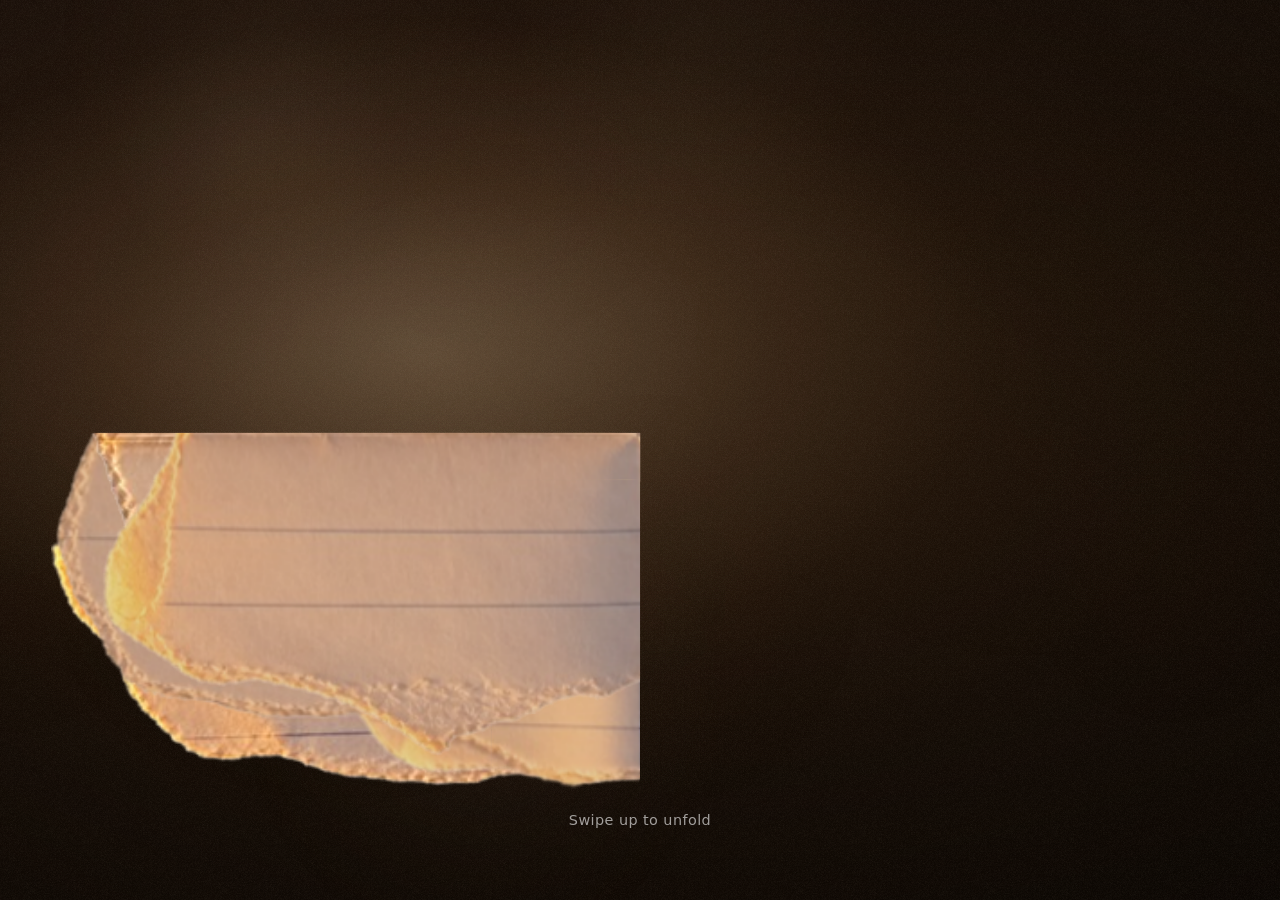
==== note.html @ e053e5e5 "Make it a real site: write on the main page, send a link The main page is now where you write. Press" ====
<!DOCTYPE html>
<html lang="en">
<head>
    <!-- ?v=N on every local asset. GitHub Pages serves these with
         cache-control: max-age=600, so without it a phone can pair a fresh
         index.html with a script.js from ten minutes ago. That mismatch is
         not a cosmetic glitch: script.js goes looking for markup that no
         longer exists, throws before it registers the drag handlers, and the
         paper stops moving entirely. BUMP N whenever any of these files
         change. -->
    <meta charset="UTF-8">
    <meta name="viewport" content="width=device-width, initial-scale=1.0, maximum-scale=1.0, user-scalable=no">
    <title>Unwrapped ❤️</title>
    <link rel="stylesheet" href="style.css?v=12">
</head>
<body>

    <div id="desk"></div>
    <div id="desk-mottle"></div>
    <div id="desk-grain"></div>
    <div id="lamp"></div>

    <main id="experience">

        <div id="paper-container">
            <!-- The note's shadow on the surface. A sibling BEHIND the scene,
                 never a filter on the folding pieces: a filter makes a
                 stacking context and would flatten the 3D chain. -->
            <div id="paper-shadow"></div>

            <div id="paper-scene">

                <div class="leaf" id="panel-bl"></div>

                <!-- One slice of the fold-1 flap. script.js clones this into a
                     chain of BEND_STRIPS slices, each hinged to the one below,
                     so the sheet bends instead of swinging as one rigid plane.
                     #fold1 itself no longer rotates; it is just the flap's box
                     and carries the thickness lift. -->
                <div class="hinge hinge-x" id="fold1">
                    <div class="strip">
                        <div class="face face-front slice-tl"></div>
                        <div class="face face-back face-back-x slice-tl-back"></div>
                        <!-- One column of the fold-2 flap, cloned into a chain the
                             same way. It stays a DIRECT child of the slice: a
                             wrapper here would flatten fold 2 into fold 1's plane. -->
                        <div class="hinge hinge-y col col-tr">
                            <div class="face face-front slice-tr"></div>
                            <div class="face face-back face-back-y slice-tr-back"></div>
                        </div>
                    </div>
                </div>

                <div class="hinge hinge-y col col-br" id="fold2-br">
                    <div class="face face-front slice-br"></div>
                    <div class="face face-back face-back-y slice-br-back"></div>
                </div>

            </div>
        </div>

        <div id="hint">Swipe up to unfold</div>

        <div id="debug-panel" style="display:none">
            <div class="dbg-row">
                <span>Fold 1 —</span>
                <button class="dbg" data-fold="1" data-p="0">0%</button>
                <button class="dbg" data-fold="1" data-p="0.25">25%</button>
                <button class="dbg" data-fold="1" data-p="0.5">50%</button>
                <button class="dbg" data-fold="1" data-p="0.75">75%</button>
                <button class="dbg" data-fold="1" data-p="1">100%</button>
            </div>
            <div class="dbg-row">
                <span>Fold 2 —</span>
                <button class="dbg" data-fold="2" data-p="0">0%</button>
                <button class="dbg" data-fold="2" data-p="0.25">25%</button>
                <button class="dbg" data-fold="2" data-p="0.5">50%</button>
                <button class="dbg" data-fold="2" data-p="0.75">75%</button>
                <button class="dbg" data-fold="2" data-p="1">100%</button>
            </div>
        </div>

    </main>

    <script>
        // The fold-state panel is off in the real experience. Add ?debug=1 to
        // the URL to bring it back for testing exact geometry states.
        // Delete the panel and this script together in Phase 4.
        // Inline display beats the #debug-panel rule in style.css, which an
        // [hidden] attribute would lose to.
        if (/[?&]debug=1(&|$)/.test(location.search)) {
            document.getElementById('debug-panel').style.display = '';
        }
    </script>

    <script src="https://cdn.jsdelivr.net/npm/gsap@3.13.0/dist/gsap.min.js"></script>
    <script src="script.js?v=12"></script>
    <script src="backdrop.js?v=12"></script>
    <script src="silhouette.js?v=12"></script>
    <script src="link.js?v=12"></script>
    <script src="ink.js?v=12"></script>
</body>
</html>
---- style.css ----
* {
    margin: 0;
    padding: 0;
    box-sizing: border-box;
    -webkit-tap-highlight-color: transparent;
}

html, body {
    height: 100%;
    overflow: hidden;
    background: #06060b;
}

body {
    position: relative;
    font-family: system-ui, -apple-system, sans-serif;
    color: #f5f5f5;
}

/* ---- the surface -----------------------------------------------------
   The note lies on something, seen straight down, with a pool of lamp light
   on it. That is what lets it cast a shadow instead of floating. backdrop.js
   draws the unevenness and the grain; this file owns the colour, the light
   and the shadow. Nothing drifts — a desk does not move.               */

#desk {
    position: fixed;
    inset: 0;
    z-index: 0;
    background:
        radial-gradient(115% 85% at 50% 48%, transparent 26%, rgba(0, 0, 0, 0.62) 100%),
        radial-gradient(78% 62% at 34% 40%,
            rgba(255, 206, 152, 0.20) 0%,
            rgba(236, 166, 106, 0.09) 34%,
            rgba(150, 88, 46, 0.03) 62%,
            transparent 82%),
        linear-gradient(158deg, #2a1a10 0%, #1d1209 44%, #130c06 100%);
}

#desk-mottle,
#desk-grain,
#lamp {
    position: fixed;
    inset: 0;
    z-index: 0;
    pointer-events: none;
}

#desk-grain { opacity: 0.85; }

/* The lamp. The only thing on this page that moves, and only just — a real
   one flickers a little. */
#lamp {
    background: radial-gradient(64% 50% at 32% 38%,
        rgba(255, 224, 180, 0.13) 0%,
        rgba(255, 198, 140, 0.055) 36%,
        transparent 74%);
    will-change: opacity;
    animation: lamp-breathe 17s ease-in-out infinite;
}

@keyframes lamp-breathe {
    0%, 100% { opacity: 0.82; }
    50%      { opacity: 1; }
}

/* The note's shadow. Sized every frame by script.js to the paper's current
   footprint, offset away from the lamp. Soft on purpose: a contact shadow
   under paper is diffuse, and a sharp one would look cut out. */
#paper-shadow {
    position: absolute;
    left: 0;
    bottom: 0;
    transform-origin: 0 100%;   /* bottom-left — the corner that never moves */
    pointer-events: none;
    z-index: 0;
    background: radial-gradient(closest-side,
        rgba(0, 0, 0, 0.46) 0%,
        rgba(0, 0, 0, 0.34) 46%,
        rgba(0, 0, 0, 0.13) 74%,
        transparent 100%);
}

@media (prefers-reduced-motion: reduce) {
    #lamp { animation: none; }
}

#experience {
    position: relative;
    z-index: 1;
    height: 100dvh;
    display: flex;
    flex-direction: column;
    align-items: center;
    justify-content: center;
    touch-action: none;
}

#paper-container {
    position: relative;
    width: 240px;
    height: 320px;
    perspective: 1700px;
}

#paper-scene {
    position: relative;
    z-index: 1;
    width: 100%;
    height: 100%;
    transform-style: preserve-3d;
    -webkit-transform-style: preserve-3d;
}

.leaf {
    position: absolute;
    background-repeat: no-repeat;
}

#panel-bl { left: 0; width: 50%; }

.hinge {
    position: absolute;
    transform-style: preserve-3d;
    -webkit-transform-style: preserve-3d;
}

.hinge-x { left: 0; width: 50%; transform-origin: bottom center; }
.hinge-y { transform-origin: left center; }

#fold1 { top: 0; }
#fold2-br { top: 50%; height: 50%; }   /* left/width set by script.js */

/* One slice of the bending flap. The chain runs upward from the crease:
   slice 0 sits on the crease, each later slice hinges off the top of the
   one before it. Heights and artwork offsets come from script.js. */
.strip {
    position: absolute;
    left: 0;
    width: 100%;
    transform-origin: bottom center;
    transform-style: preserve-3d;
    -webkit-transform-style: preserve-3d;
}

.strip > .strip { bottom: 100%; }

/* One column of the fold-2 flap. The chain runs rightward from the crease:
   column 0 sits on it, each later column hinges off the right edge of the one
   before it. Widths and artwork offsets come from script.js. */
.col {
    position: absolute;
    top: 0;
    height: 100%;
    transform-origin: left center;
    transform-style: preserve-3d;
    -webkit-transform-style: preserve-3d;
}

.col-tr     { left: 100%; }   /* column 0 sits on the slice's right edge */
.col > .col { left: 100%; }

.face {
    position: absolute;
    inset: 0;
    background-repeat: no-repeat;
    backface-visibility: hidden;
    -webkit-backface-visibility: hidden;
}

.face-back {
    background: linear-gradient(135deg, #e8e0d0, #d4c9b3);
}

.face-back-x { transform: rotateX(180deg); }
.face-back-y { transform: rotateY(180deg); }

/* Faces inside a slice overhang its bottom edge by a pixel, so consecutive
   slices overlap instead of leaving a hairline between them. The slice box
   is untouched, so the hinge stays exactly on the seam; the extra row draws
   the same image row the slice below already draws, so the overlap is
   invisible. Without this the open sheet reads as corrugated slats. */
.strip > .face { bottom: -1px; }

/* The same overlap on the other axis: a column's faces overhang its RIGHT
   edge, under the column that hinges off it, so any sub-pixel gap between
   them is filled. Extending the right edge leaves the box origin alone, so
   background-position is unaffected and the extra pixels are the ones the
   next column already draws. */
.col > .face { bottom: -1px; right: -1px; }

#hint {
    position: absolute;
    bottom: 8vh;
    left: 0;
    right: 0;
    text-align: center;
    font-size: 0.9rem;
    color: #ffffff99;
    letter-spacing: 0.03em;
    transition: opacity 0.4s ease;
    z-index: 1;
}

#hint.hidden { opacity: 0; }

#debug-panel {
    position: fixed;
    top: max(10px, env(safe-area-inset-top));
    left: 8px;
    right: 8px;
    z-index: 10;
    display: flex;
    flex-direction: column;
    gap: 4px;
    touch-action: manipulation;
}

.dbg-row {
    display: flex;
    flex-wrap: wrap;
    gap: 6px;
    align-items: center;
    font-size: 0.7rem;
    color: #fff;
}

#dbg-readout {
    font-variant-numeric: tabular-nums;
    color: #ffffffaa;
}

#debug-panel button {
    padding: 5px 9px;
    font-size: 0.75rem;
    background: #ffffff22;
    color: #fff;
    border: 1px solid #ffffff55;
    border-radius: 4px;
    touch-action: manipulation;
}
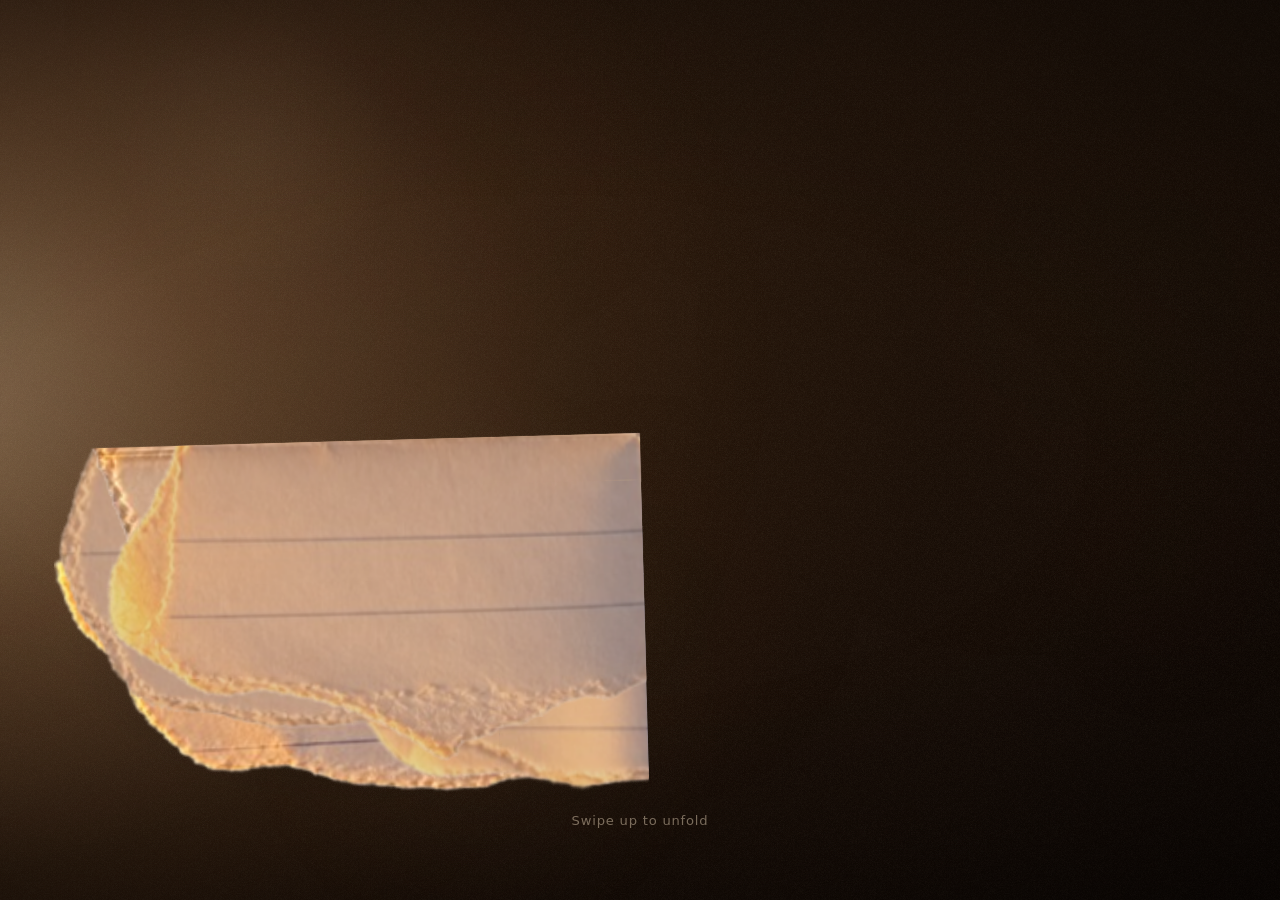
==== commit d94a6654: "Light the room instead of building it The Victorian desk idea, done the way it actually works. What " ====
--- a/note.html
+++ b/note.html
@@ -11,7 +11,8 @@
     <meta charset="UTF-8">
     <meta name="viewport" content="width=device-width, initial-scale=1.0, maximum-scale=1.0, user-scalable=no">
     <title>Unwrapped ❤️</title>
-    <link rel="stylesheet" href="style.css?v=12">
+    <link rel="stylesheet" href="surface.css?v=13">
+    <link rel="stylesheet" href="style.css?v=13">
 </head>
 <body>
 
@@ -19,6 +20,7 @@
     <div id="desk-mottle"></div>
     <div id="desk-grain"></div>
     <div id="lamp"></div>
+    <div id="vignette"></div>
 
     <main id="experience">
 
@@ -94,10 +96,10 @@
     </script>
 
     <script src="https://cdn.jsdelivr.net/npm/gsap@3.13.0/dist/gsap.min.js"></script>
-    <script src="script.js?v=12"></script>
-    <script src="backdrop.js?v=12"></script>
-    <script src="silhouette.js?v=12"></script>
-    <script src="link.js?v=12"></script>
-    <script src="ink.js?v=12"></script>
+    <script src="script.js?v=13"></script>
+    <script src="backdrop.js?v=13"></script>
+    <script src="silhouette.js?v=13"></script>
+    <script src="link.js?v=13"></script>
+    <script src="ink.js?v=13"></script>
 </body>
 </html>
--- a/surface.css
+++ b/surface.css
@@ -0,0 +1,97 @@
+/* ============================================
+   UNWRAPPED — The surface, shared by both pages
+
+   You write a note on a desk and you read one on a desk, so both pages sit on
+   the same one. This file is the single source of truth for it; style.css and
+   write.css own only what is specific to their own page.
+
+   What makes a lamp-lit desk read as lamp-lit is not the objects on it. It is
+   that the light is a POOL: the corners fall away to almost nothing and the
+   paper is the brightest thing in the frame by a wide margin. So the work here
+   is all light and falloff, and there are no props at all — at phone size a
+   prop lives in a 40px strip around the edge and reads as a sticker rather
+   than as a room.
+
+   Layer order, all behind the page's own content:
+     #desk         the wood itself, and the warm pool on it
+     #desk-mottle  its slow unevenness      (drawn by backdrop.js)
+     #desk-grain   its fine texture         (drawn by backdrop.js)
+     #lamp         the light, breathing
+     #vignette     the darkness at the edges
+
+   --edge is the one dial. It is how dark the corners go: 0 removes the
+   vignette entirely, 1 is as far as this goes. Raise it and the note is more
+   alone in the dark; lower it if a phone screen turns the falloff muddy
+   instead of dark, which is the failure mode to watch for outdoors.
+   ============================================ */
+
+:root {
+    --edge: 0.62;
+}
+
+#desk,
+#desk-mottle,
+#desk-grain,
+#lamp,
+#vignette {
+    position: fixed;
+    inset: 0;
+    z-index: 0;
+    pointer-events: none;
+}
+
+/* Dark oiled wood, and the pool of light lying across it. Both the pool and
+   the lamp above are centred OFF the left edge: only their falloff reaches in,
+   so the light arrives from somewhere beyond the screen rather than from a
+   bright spot sitting on the desk in front of the note. */
+#desk {
+    background:
+        radial-gradient(128% 110% at -14% 46%,
+            rgba(255, 205, 150, 0.34) 0%,
+            rgba(240, 168, 104, 0.20) 24%,
+            rgba(176, 104, 52, 0.095) 48%,
+            rgba(120, 68, 32, 0.03) 68%,
+            transparent 86%),
+        linear-gradient(152deg, #2b1a0f 0%, #1c1109 46%, #0e0805 100%);
+}
+
+#desk-grain { opacity: 0.8; }
+
+/* The only thing on either page that moves, and only just: a real flame is
+   never quite steady. */
+#lamp {
+    background: radial-gradient(94% 100% at -12% 40%,
+        rgba(255, 228, 188, 0.22) 0%,
+        rgba(255, 202, 146, 0.10) 30%,
+        rgba(255, 186, 120, 0.03) 56%,
+        transparent 78%);
+    will-change: opacity;
+    animation: lamp-breathe 17s ease-in-out infinite;
+}
+
+@keyframes lamp-breathe {
+    0%, 100% { opacity: 0.8; }
+    50%      { opacity: 1; }
+}
+
+/* The corners go to almost nothing. This one layer does more for the feeling
+   than any object would: it is what turns an evenly-lit texture into a lamp
+   on a desk at night. It sits above the grain so it darkens that too —
+   texture in the dark corners would give the flatness away.
+
+   It has to stop short of the note, though. The note's contact shadow is
+   dark on a lit surface, so if the vignette reaches in far enough to darken
+   the ground the note is lying on, the shadow has nothing to fall on and the
+   note goes back to floating in black — which is the exact problem the
+   surface was built to fix. Hence the wide transparent middle. */
+#vignette {
+    background: radial-gradient(112% 74% at 42% 50%,
+        transparent 38%,
+        rgba(0, 0, 0, calc(var(--edge) * 0.26)) 62%,
+        rgba(0, 0, 0, calc(var(--edge) * 0.66)) 84%,
+        rgba(0, 0, 0, var(--edge)) 100%);
+}
+
+@media (prefers-reduced-motion: reduce) {
+    #lamp { animation: none; }
+}
--- a/style.css
+++ b/style.css
@@ -18,51 +18,8 @@
 }
 
 /* ---- the surface -----------------------------------------------------
-   The note lies on something, seen straight down, with a pool of lamp light
-   on it. That is what lets it cast a shadow instead of floating. backdrop.js
-   draws the unevenness and the grain; this file owns the colour, the light
-   and the shadow. Nothing drifts — a desk does not move.               */
-
-#desk {
-    position: fixed;
-    inset: 0;
-    z-index: 0;
-    background:
-        radial-gradient(115% 85% at 50% 48%, transparent 26%, rgba(0, 0, 0, 0.62) 100%),
-        radial-gradient(78% 62% at 34% 40%,
-            rgba(255, 206, 152, 0.20) 0%,
-            rgba(236, 166, 106, 0.09) 34%,
-            rgba(150, 88, 46, 0.03) 62%,
-            transparent 82%),
-        linear-gradient(158deg, #2a1a10 0%, #1d1209 44%, #130c06 100%);
-}
-
-#desk-mottle,
-#desk-grain,
-#lamp {
-    position: fixed;
-    inset: 0;
-    z-index: 0;
-    pointer-events: none;
-}
-
-#desk-grain { opacity: 0.85; }
-
-/* The lamp. The only thing on this page that moves, and only just — a real
-   one flickers a little. */
-#lamp {
-    background: radial-gradient(64% 50% at 32% 38%,
-        rgba(255, 224, 180, 0.13) 0%,
-        rgba(255, 198, 140, 0.055) 36%,
-        transparent 74%);
-    will-change: opacity;
-    animation: lamp-breathe 17s ease-in-out infinite;
-}
-
-@keyframes lamp-breathe {
-    0%, 100% { opacity: 0.82; }
-    50%      { opacity: 1; }
-}
+   The desk itself lives in surface.css, shared with the write page, so both
+   pages sit on the same one. This file owns only the note's own shadow.   */
 
 /* The note's shadow. Sized every frame by script.js to the paper's current
    footprint, offset away from the lamp. Soft on purpose: a contact shadow
@@ -81,10 +38,6 @@
         transparent 100%);
 }
 
-@media (prefers-reduced-motion: reduce) {
-    #lamp { animation: none; }
-}
-
 #experience {
     position: relative;
     z-index: 1;
@@ -96,11 +49,18 @@
     touch-action: none;
 }
 
+/* The note is set down at a slight angle, the way a real one would be.
+   Small on purpose: this is the difference between looking placed and looking
+   rendered, and any more than a couple of degrees looks deliberate instead.
+   It rotates the shadow with it, since both are children here, and script.js
+   measures with offsetWidth and pointer deltas, neither of which a rotation
+   disturbs. */
 #paper-container {
     position: relative;
     width: 240px;
     height: 320px;
     perspective: 1700px;
+    transform: rotate(-1.6deg);
 }
 
 #paper-scene {
@@ -195,9 +155,9 @@
     left: 0;
     right: 0;
     text-align: center;
-    font-size: 0.9rem;
-    color: #ffffff99;
-    letter-spacing: 0.03em;
+    font-size: 0.82rem;
+    color: #e6d3b87a;
+    letter-spacing: 0.06em;
     transition: opacity 0.4s ease;
     z-index: 1;
 }
